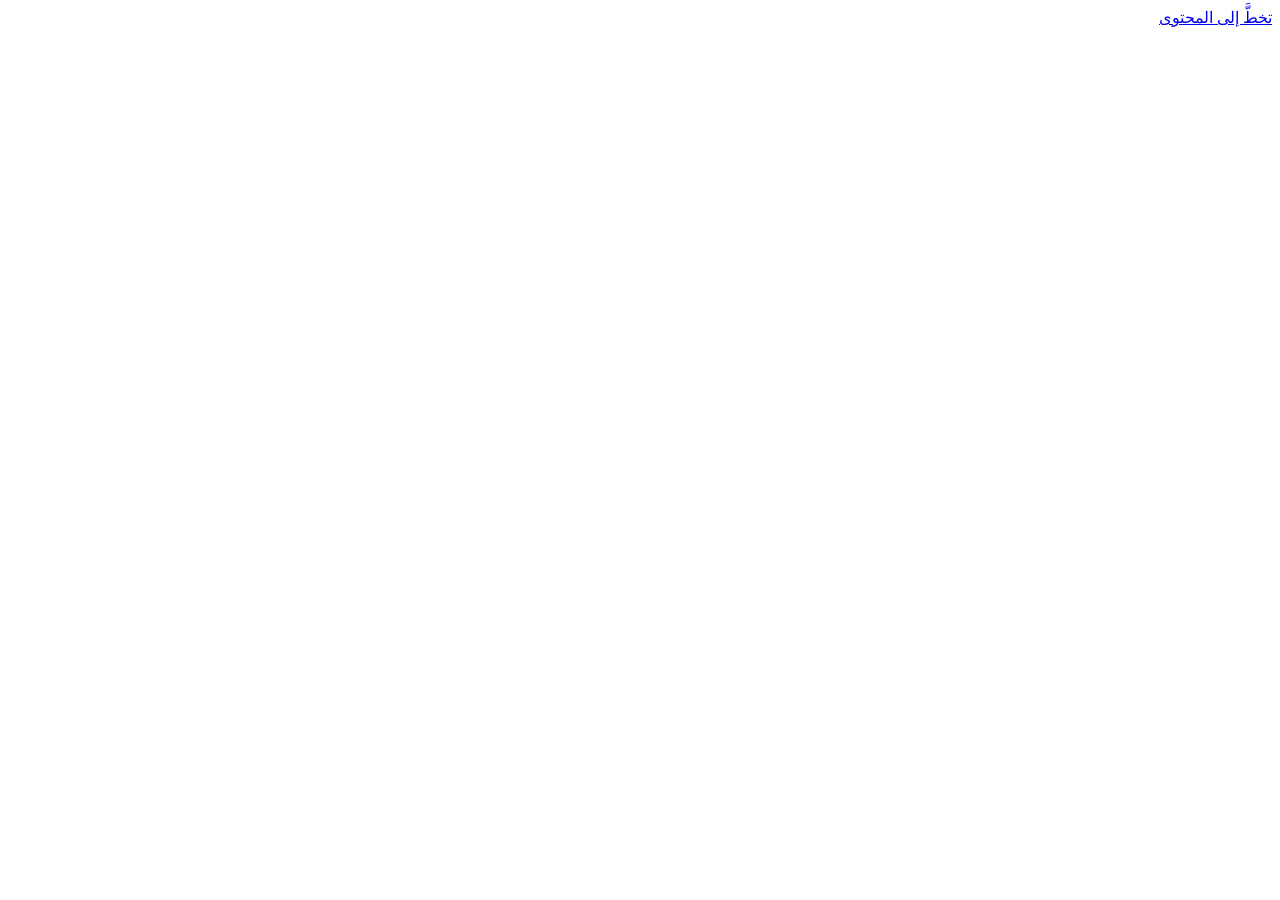
==== server/harith/static/index.html @ 6c05985f "3.4.0: ready for 100 testers on a free server Server: signup invites, server AI for testers (OpenAI-" ====
<!doctype html>
<html lang="ar" dir="rtl">
<head>
<meta charset="utf-8">
<meta name="viewport" content="width=device-width, initial-scale=1, viewport-fit=cover">
<meta name="theme-color" content="#F7F7F5" media="(prefers-color-scheme: light)">
<meta name="theme-color" content="#1C1C1C" media="(prefers-color-scheme: dark)">
<link rel="preload" href="/static/fonts/plex_regular.ttf" as="font" type="font/ttf" crossorigin>
<title>رفيق — لوحة التحكم</title>
<link rel="stylesheet" href="/static/style.css">
<link rel="icon" type="image/svg+xml" href="/static/logo-mark.svg">
<link rel="apple-touch-icon" href="/static/media/icon-192.png">
<link rel="manifest" href="/static/manifest.json">
<meta name="apple-mobile-web-app-capable" content="yes">
</head>
<body>
<a class="skip-link" href="#main">تخطَّ إلى المحتوى</a>
<div id="app"></div>
<div id="toast" role="status" aria-live="polite"></div>
<script src="/static/app.js"></script>
<script src="/static/biz.js"></script>
<script src="/static/pm.js"></script>
</body>
</html>
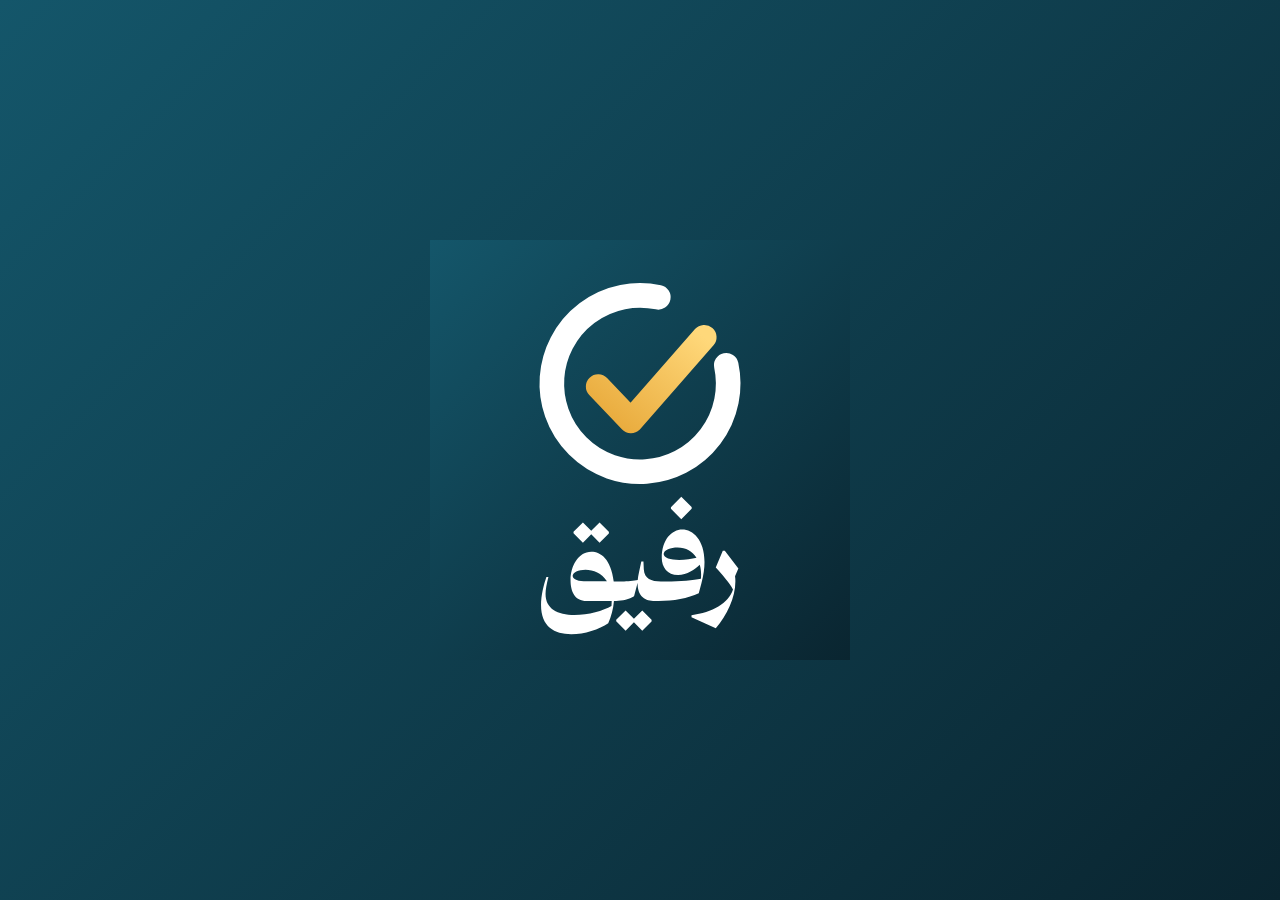
==== commit e2bafab6: "Web: شاشة بداية بالشعار المتحرك (مرة لكل جلسة، تحترم prefers-reduced-motion) — نفس حركة النسخة المعت" ====
--- a/server/harith/static/index.html
+++ b/server/harith/static/index.html
@@ -3,17 +3,37 @@
 <head>
 <meta charset="utf-8">
 <meta name="viewport" content="width=device-width, initial-scale=1, viewport-fit=cover">
-<meta name="theme-color" content="#F7F7F5" media="(prefers-color-scheme: light)">
-<meta name="theme-color" content="#1C1C1C" media="(prefers-color-scheme: dark)">
+<meta name="theme-color" content="#FFFFFF" media="(prefers-color-scheme: light)">
+<meta name="theme-color" content="#0A2530" media="(prefers-color-scheme: dark)">
 <link rel="preload" href="/static/fonts/plex_regular.ttf" as="font" type="font/ttf" crossorigin>
 <title>رفيق — لوحة التحكم</title>
 <link rel="stylesheet" href="/static/style.css">
-<link rel="icon" type="image/svg+xml" href="/static/logo-mark.svg">
+<link rel="icon" type="image/svg+xml" href="/static/brand/rafiq-mark.svg">
 <link rel="apple-touch-icon" href="/static/media/icon-192.png">
 <link rel="manifest" href="/static/manifest.json">
 <meta name="apple-mobile-web-app-capable" content="yes">
 </head>
 <body>
+<div id="rf-splash" aria-hidden="true">
+<svg xmlns="http://www.w3.org/2000/svg" viewBox="0 0 1024 1024" width="1024" height="1024"><defs><linearGradient id="g" x1="0" y1="1" x2="1" y2="0"><stop offset="0" stop-color="#E8A93A"/><stop offset="1" stop-color="#FFD87A"/></linearGradient>
+<linearGradient id="bg" x1="0" y1="0" x2="1" y2="1"><stop offset="0" stop-color="#14566A"/><stop offset="1" stop-color="#0A2530"/></linearGradient></defs><style>
+.rs-r{stroke-dasharray:1103.2 2206.4;stroke-dashoffset:1103.2;animation:rs-draw .9s cubic-bezier(.2,.7,.2,1) forwards}
+.ks-k{stroke-dasharray:387.1 774.3;stroke-dashoffset:387.1;animation:rs-draw2 .4s .55s ease-out forwards}
+.rs-kg{transform-origin:512px 350px;animation:rs-pop .35s .9s ease-in-out}
+.rs-w{opacity:0;animation:rs-fade .5s 1s ease-out forwards}
+@keyframes rs-draw{to{stroke-dashoffset:0}}@keyframes rs-draw2{to{stroke-dashoffset:0}}
+@keyframes rs-pop{50%{transform:scale(1.12)}}@keyframes rs-fade{from{opacity:0;transform:translateY(24px)}to{opacity:1;transform:none}}
+</style><rect width="1024" height="1024" fill="url(#bg)"/><path class="rs-r" d="M722.3,305.3 A215,215 0 1 1 556.7,139.7" fill="none" stroke="#fff" stroke-width="60" stroke-linecap="round"/><g class="rs-kg"><path class="ks-k" d="M410.0,357.3 L490.1,441.1 L668.7,237.0" fill="none" stroke="url(#g)" stroke-width="60" stroke-linecap="round" stroke-linejoin="round"/></g><path class="rs-w" d="M718.77 757.62H713.8399999999999L696.73 798.22C711.52 814.75 729.79 834.47 738.78 852.16C727.4699999999999 886.09 688.9 907.55 637.5699999999999 914.8V919.73L696.73 946.7C723.99 915.67 744.5799999999999 871.88 744.5799999999999 832.15C744.5799999999999 828.09 744.29 823.74 743.7099999999999 819.6800000000001L751.8299999999999 801.12ZM563.04 832.44C553.7599999999999 832.44 548.54 837.37 548.54 846.65V880.0H557.2399999999999C593.1999999999999 880.0 629.16 873.62 655.2599999999999 861.15L661.93 836.21C685.42 747.76 648.0099999999999 706.0 614.9499999999999 706.0C589.43 706.0 565.0699999999999 730.94 565.0699999999999 775.02C565.0699999999999 796.77 578.41 816.78 604.8 816.78C626.55 816.78 646.56 802.86 657.5799999999999 791.84C660.77 802.28 661.6399999999999 813.59 660.4799999999999 825.77C643.66 829.54 609.4399999999999 832.44 576.67 832.44ZM637.8599999999999 655.54C638.1499999999999 655.25 638.1499999999999 651.48 637.8599999999999 651.19L612.6299999999999 625.96L587.4 651.48V655.25L612.6299999999999 680.77ZM607.41 779.95C586.2399999999999 779.95 569.7099999999999 774.73 569.7099999999999 765.45C569.7099999999999 755.88 586.8199999999999 749.5 603.6399999999999 749.5C624.2299999999999 749.5 640.18 759.36 649.7499999999999 774.44C638.7299999999999 777.34 622.78 779.95 607.41 779.95ZM467.91999999999996 832.44C458.63999999999993 832.44 453.99999999999994 837.08 453.99999999999994 846.36V880.0C468.49999999999994 880.0 486.18999999999994 876.23 497.49999999999994 868.69L506.19999999999993 835.92C505.61999999999995 869.85 525.3399999999999 880.0 548.54 880.0C557.8199999999999 880.0 562.7499999999999 875.07 562.7499999999999 865.79V832.44C539.8399999999999 832.44 522.4399999999999 825.48 521.28 802.57L520.41 783.72H515.1899999999999L509.67999999999995 809.53C507.93999999999994 816.78 507.06999999999994 823.16 506.48999999999995 828.96C498.0799999999999 830.41 481.25999999999993 832.44 467.91999999999996 832.44ZM540.1299999999999 929.88C540.42 929.59 540.42 926.11 540.1299999999999 925.82L517.51 903.2L497.2099999999999 923.5L476.90999999999997 903.2L453.99999999999994 926.11V929.59L476.90999999999997 952.5L497.2099999999999 932.2L517.51 952.5ZM455.73999999999995 880.0C465.02 880.0 469.94999999999993 875.07 469.94999999999993 865.79V832.44H447.90999999999997C441.53 777.92 416.00999999999993 759.94 393.38999999999993 759.94C360.61999999999995 759.94 342.64 796.77 342.64 828.67C342.64 856.51 352.78999999999996 880.0 381.78999999999996 880.0H442.9799999999999C442.9799999999999 884.06 442.68999999999994 888.12 442.4 892.47C423.25999999999993 903.78 385.84999999999997 914.51 352.49999999999994 914.51C310.44999999999993 914.51 281.73999999999995 898.85 281.73999999999995 863.18C281.73999999999995 852.74 284.34999999999997 839.11 288.69999999999993 821.71L283.77 821.42C277.67999999999995 839.4 270.71999999999997 865.79 270.71999999999997 890.15C270.71999999999997 943.22 303.48999999999995 961.2 344.37999999999994 961.2C376.85999999999996 961.2 412.53 949.31 434.56999999999994 934.23C442.10999999999996 916.54 446.74999999999994 900.59 448.48999999999995 880.0ZM436.02 715.28C436.30999999999995 714.99 436.30999999999995 711.51 436.02 711.22L413.4 688.6L393.09999999999997 708.9L372.79999999999995 688.6L349.89 711.51V714.99L372.79999999999995 737.9L393.09999999999997 717.6L413.4 737.9ZM347.85999999999996 818.52C347.85999999999996 810.69 361.48999999999995 803.73 379.17999999999995 803.73C398.31999999999994 803.73 418.90999999999997 811.85 431.37999999999994 832.15H381.49999999999994C362.93999999999994 832.15 347.85999999999996 828.38 347.85999999999996 818.52Z" fill="#fff"/></svg>
+</div>
+<style>
+#rf-splash{position:fixed;inset:0;z-index:9999;display:grid;place-items:center;background:linear-gradient(135deg,#14566A,#0A2530);transition:opacity .25s ease}
+#rf-splash svg{width:min(86vw,420px);height:auto;display:block}
+#rf-splash.done{opacity:0;pointer-events:none}
+@media (prefers-reduced-motion: reduce){#rf-splash{display:none}}
+</style>
+<script>
+(function(){var s=document.getElementById('rf-splash');if(!s)return;try{if(sessionStorage.getItem('rf_splash_seen')){s.remove();return}sessionStorage.setItem('rf_splash_seen','1')}catch(e){}setTimeout(function(){s.classList.add('done');setTimeout(function(){if(s.parentNode)s.remove()},300)},1650)})();
+</script>
 <a class="skip-link" href="#main">تخطَّ إلى المحتوى</a>
 <div id="app"></div>
 <div id="toast" role="status" aria-live="polite"></div>
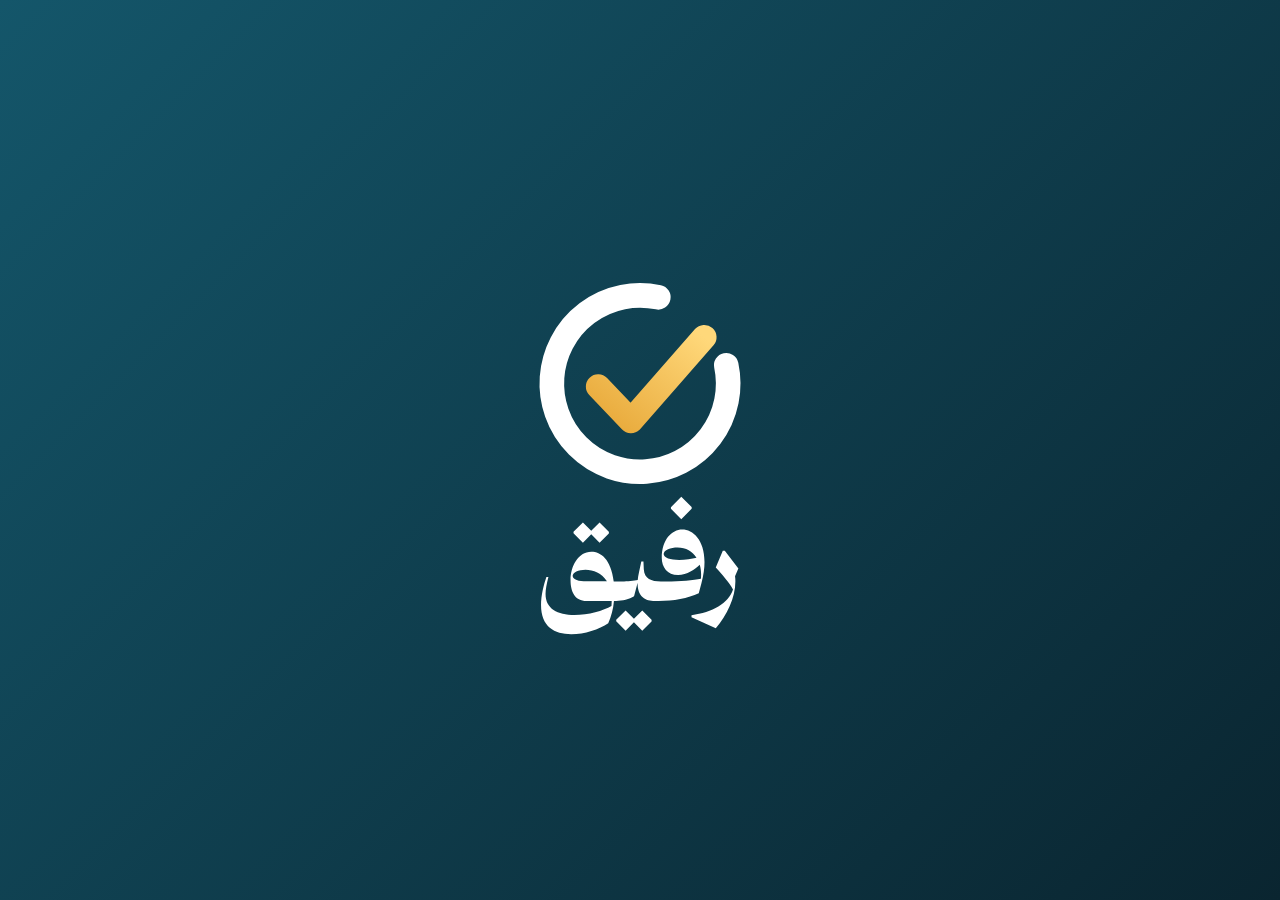
==== commit 4130adc0: "Web splash: إزالة خلفية الـSVG الداخلية — الشعار فوق تدرج الصفحة مباشرة بلا مربع" ====
--- a/server/harith/static/index.html
+++ b/server/harith/static/index.html
@@ -23,7 +23,7 @@
 .rs-w{opacity:0;animation:rs-fade .5s 1s ease-out forwards}
 @keyframes rs-draw{to{stroke-dashoffset:0}}@keyframes rs-draw2{to{stroke-dashoffset:0}}
 @keyframes rs-pop{50%{transform:scale(1.12)}}@keyframes rs-fade{from{opacity:0;transform:translateY(24px)}to{opacity:1;transform:none}}
-</style><rect width="1024" height="1024" fill="url(#bg)"/><path class="rs-r" d="M722.3,305.3 A215,215 0 1 1 556.7,139.7" fill="none" stroke="#fff" stroke-width="60" stroke-linecap="round"/><g class="rs-kg"><path class="ks-k" d="M410.0,357.3 L490.1,441.1 L668.7,237.0" fill="none" stroke="url(#g)" stroke-width="60" stroke-linecap="round" stroke-linejoin="round"/></g><path class="rs-w" d="M718.77 757.62H713.8399999999999L696.73 798.22C711.52 814.75 729.79 834.47 738.78 852.16C727.4699999999999 886.09 688.9 907.55 637.5699999999999 914.8V919.73L696.73 946.7C723.99 915.67 744.5799999999999 871.88 744.5799999999999 832.15C744.5799999999999 828.09 744.29 823.74 743.7099999999999 819.6800000000001L751.8299999999999 801.12ZM563.04 832.44C553.7599999999999 832.44 548.54 837.37 548.54 846.65V880.0H557.2399999999999C593.1999999999999 880.0 629.16 873.62 655.2599999999999 861.15L661.93 836.21C685.42 747.76 648.0099999999999 706.0 614.9499999999999 706.0C589.43 706.0 565.0699999999999 730.94 565.0699999999999 775.02C565.0699999999999 796.77 578.41 816.78 604.8 816.78C626.55 816.78 646.56 802.86 657.5799999999999 791.84C660.77 802.28 661.6399999999999 813.59 660.4799999999999 825.77C643.66 829.54 609.4399999999999 832.44 576.67 832.44ZM637.8599999999999 655.54C638.1499999999999 655.25 638.1499999999999 651.48 637.8599999999999 651.19L612.6299999999999 625.96L587.4 651.48V655.25L612.6299999999999 680.77ZM607.41 779.95C586.2399999999999 779.95 569.7099999999999 774.73 569.7099999999999 765.45C569.7099999999999 755.88 586.8199999999999 749.5 603.6399999999999 749.5C624.2299999999999 749.5 640.18 759.36 649.7499999999999 774.44C638.7299999999999 777.34 622.78 779.95 607.41 779.95ZM467.91999999999996 832.44C458.63999999999993 832.44 453.99999999999994 837.08 453.99999999999994 846.36V880.0C468.49999999999994 880.0 486.18999999999994 876.23 497.49999999999994 868.69L506.19999999999993 835.92C505.61999999999995 869.85 525.3399999999999 880.0 548.54 880.0C557.8199999999999 880.0 562.7499999999999 875.07 562.7499999999999 865.79V832.44C539.8399999999999 832.44 522.4399999999999 825.48 521.28 802.57L520.41 783.72H515.1899999999999L509.67999999999995 809.53C507.93999999999994 816.78 507.06999999999994 823.16 506.48999999999995 828.96C498.0799999999999 830.41 481.25999999999993 832.44 467.91999999999996 832.44ZM540.1299999999999 929.88C540.42 929.59 540.42 926.11 540.1299999999999 925.82L517.51 903.2L497.2099999999999 923.5L476.90999999999997 903.2L453.99999999999994 926.11V929.59L476.90999999999997 952.5L497.2099999999999 932.2L517.51 952.5ZM455.73999999999995 880.0C465.02 880.0 469.94999999999993 875.07 469.94999999999993 865.79V832.44H447.90999999999997C441.53 777.92 416.00999999999993 759.94 393.38999999999993 759.94C360.61999999999995 759.94 342.64 796.77 342.64 828.67C342.64 856.51 352.78999999999996 880.0 381.78999999999996 880.0H442.9799999999999C442.9799999999999 884.06 442.68999999999994 888.12 442.4 892.47C423.25999999999993 903.78 385.84999999999997 914.51 352.49999999999994 914.51C310.44999999999993 914.51 281.73999999999995 898.85 281.73999999999995 863.18C281.73999999999995 852.74 284.34999999999997 839.11 288.69999999999993 821.71L283.77 821.42C277.67999999999995 839.4 270.71999999999997 865.79 270.71999999999997 890.15C270.71999999999997 943.22 303.48999999999995 961.2 344.37999999999994 961.2C376.85999999999996 961.2 412.53 949.31 434.56999999999994 934.23C442.10999999999996 916.54 446.74999999999994 900.59 448.48999999999995 880.0ZM436.02 715.28C436.30999999999995 714.99 436.30999999999995 711.51 436.02 711.22L413.4 688.6L393.09999999999997 708.9L372.79999999999995 688.6L349.89 711.51V714.99L372.79999999999995 737.9L393.09999999999997 717.6L413.4 737.9ZM347.85999999999996 818.52C347.85999999999996 810.69 361.48999999999995 803.73 379.17999999999995 803.73C398.31999999999994 803.73 418.90999999999997 811.85 431.37999999999994 832.15H381.49999999999994C362.93999999999994 832.15 347.85999999999996 828.38 347.85999999999996 818.52Z" fill="#fff"/></svg>
+</style><path class="rs-r" d="M722.3,305.3 A215,215 0 1 1 556.7,139.7" fill="none" stroke="#fff" stroke-width="60" stroke-linecap="round"/><g class="rs-kg"><path class="ks-k" d="M410.0,357.3 L490.1,441.1 L668.7,237.0" fill="none" stroke="url(#g)" stroke-width="60" stroke-linecap="round" stroke-linejoin="round"/></g><path class="rs-w" d="M718.77 757.62H713.8399999999999L696.73 798.22C711.52 814.75 729.79 834.47 738.78 852.16C727.4699999999999 886.09 688.9 907.55 637.5699999999999 914.8V919.73L696.73 946.7C723.99 915.67 744.5799999999999 871.88 744.5799999999999 832.15C744.5799999999999 828.09 744.29 823.74 743.7099999999999 819.6800000000001L751.8299999999999 801.12ZM563.04 832.44C553.7599999999999 832.44 548.54 837.37 548.54 846.65V880.0H557.2399999999999C593.1999999999999 880.0 629.16 873.62 655.2599999999999 861.15L661.93 836.21C685.42 747.76 648.0099999999999 706.0 614.9499999999999 706.0C589.43 706.0 565.0699999999999 730.94 565.0699999999999 775.02C565.0699999999999 796.77 578.41 816.78 604.8 816.78C626.55 816.78 646.56 802.86 657.5799999999999 791.84C660.77 802.28 661.6399999999999 813.59 660.4799999999999 825.77C643.66 829.54 609.4399999999999 832.44 576.67 832.44ZM637.8599999999999 655.54C638.1499999999999 655.25 638.1499999999999 651.48 637.8599999999999 651.19L612.6299999999999 625.96L587.4 651.48V655.25L612.6299999999999 680.77ZM607.41 779.95C586.2399999999999 779.95 569.7099999999999 774.73 569.7099999999999 765.45C569.7099999999999 755.88 586.8199999999999 749.5 603.6399999999999 749.5C624.2299999999999 749.5 640.18 759.36 649.7499999999999 774.44C638.7299999999999 777.34 622.78 779.95 607.41 779.95ZM467.91999999999996 832.44C458.63999999999993 832.44 453.99999999999994 837.08 453.99999999999994 846.36V880.0C468.49999999999994 880.0 486.18999999999994 876.23 497.49999999999994 868.69L506.19999999999993 835.92C505.61999999999995 869.85 525.3399999999999 880.0 548.54 880.0C557.8199999999999 880.0 562.7499999999999 875.07 562.7499999999999 865.79V832.44C539.8399999999999 832.44 522.4399999999999 825.48 521.28 802.57L520.41 783.72H515.1899999999999L509.67999999999995 809.53C507.93999999999994 816.78 507.06999999999994 823.16 506.48999999999995 828.96C498.0799999999999 830.41 481.25999999999993 832.44 467.91999999999996 832.44ZM540.1299999999999 929.88C540.42 929.59 540.42 926.11 540.1299999999999 925.82L517.51 903.2L497.2099999999999 923.5L476.90999999999997 903.2L453.99999999999994 926.11V929.59L476.90999999999997 952.5L497.2099999999999 932.2L517.51 952.5ZM455.73999999999995 880.0C465.02 880.0 469.94999999999993 875.07 469.94999999999993 865.79V832.44H447.90999999999997C441.53 777.92 416.00999999999993 759.94 393.38999999999993 759.94C360.61999999999995 759.94 342.64 796.77 342.64 828.67C342.64 856.51 352.78999999999996 880.0 381.78999999999996 880.0H442.9799999999999C442.9799999999999 884.06 442.68999999999994 888.12 442.4 892.47C423.25999999999993 903.78 385.84999999999997 914.51 352.49999999999994 914.51C310.44999999999993 914.51 281.73999999999995 898.85 281.73999999999995 863.18C281.73999999999995 852.74 284.34999999999997 839.11 288.69999999999993 821.71L283.77 821.42C277.67999999999995 839.4 270.71999999999997 865.79 270.71999999999997 890.15C270.71999999999997 943.22 303.48999999999995 961.2 344.37999999999994 961.2C376.85999999999996 961.2 412.53 949.31 434.56999999999994 934.23C442.10999999999996 916.54 446.74999999999994 900.59 448.48999999999995 880.0ZM436.02 715.28C436.30999999999995 714.99 436.30999999999995 711.51 436.02 711.22L413.4 688.6L393.09999999999997 708.9L372.79999999999995 688.6L349.89 711.51V714.99L372.79999999999995 737.9L393.09999999999997 717.6L413.4 737.9ZM347.85999999999996 818.52C347.85999999999996 810.69 361.48999999999995 803.73 379.17999999999995 803.73C398.31999999999994 803.73 418.90999999999997 811.85 431.37999999999994 832.15H381.49999999999994C362.93999999999994 832.15 347.85999999999996 828.38 347.85999999999996 818.52Z" fill="#fff"/></svg>
 </div>
 <style>
 #rf-splash{position:fixed;inset:0;z-index:9999;display:grid;place-items:center;background:linear-gradient(135deg,#14566A,#0A2530);transition:opacity .25s ease}
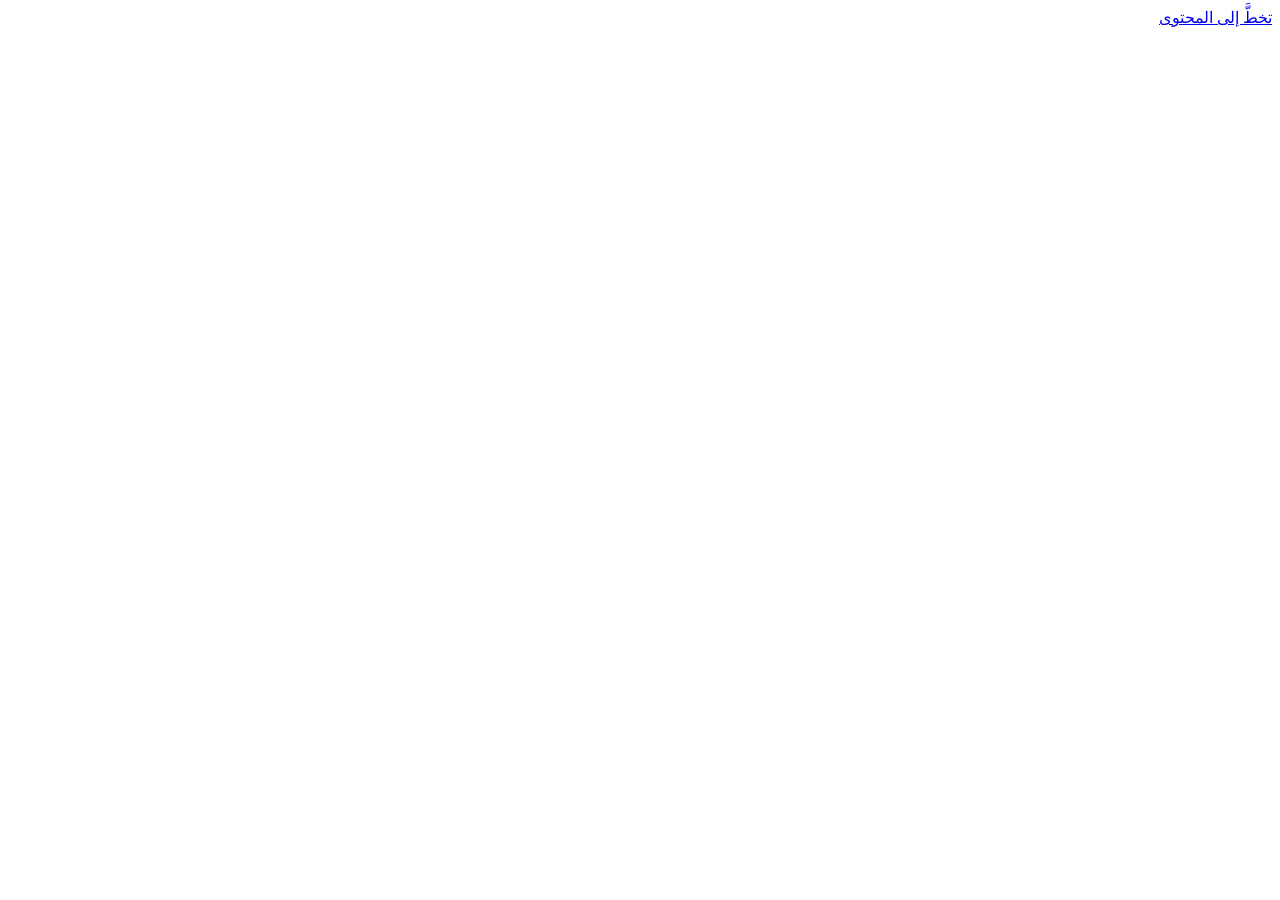
==== commit a4097c80: "Web splash fail-safe: تختفي وحدها بـCSS بعد 1.7s حتى لو تعطّل JS (visibility:hidden، لا تحجب اللمس)" ====
--- a/server/harith/static/index.html
+++ b/server/harith/static/index.html
@@ -26,7 +26,8 @@
 </style><path class="rs-r" d="M722.3,305.3 A215,215 0 1 1 556.7,139.7" fill="none" stroke="#fff" stroke-width="60" stroke-linecap="round"/><g class="rs-kg"><path class="ks-k" d="M410.0,357.3 L490.1,441.1 L668.7,237.0" fill="none" stroke="url(#g)" stroke-width="60" stroke-linecap="round" stroke-linejoin="round"/></g><path class="rs-w" d="M718.77 757.62H713.8399999999999L696.73 798.22C711.52 814.75 729.79 834.47 738.78 852.16C727.4699999999999 886.09 688.9 907.55 637.5699999999999 914.8V919.73L696.73 946.7C723.99 915.67 744.5799999999999 871.88 744.5799999999999 832.15C744.5799999999999 828.09 744.29 823.74 743.7099999999999 819.6800000000001L751.8299999999999 801.12ZM563.04 832.44C553.7599999999999 832.44 548.54 837.37 548.54 846.65V880.0H557.2399999999999C593.1999999999999 880.0 629.16 873.62 655.2599999999999 861.15L661.93 836.21C685.42 747.76 648.0099999999999 706.0 614.9499999999999 706.0C589.43 706.0 565.0699999999999 730.94 565.0699999999999 775.02C565.0699999999999 796.77 578.41 816.78 604.8 816.78C626.55 816.78 646.56 802.86 657.5799999999999 791.84C660.77 802.28 661.6399999999999 813.59 660.4799999999999 825.77C643.66 829.54 609.4399999999999 832.44 576.67 832.44ZM637.8599999999999 655.54C638.1499999999999 655.25 638.1499999999999 651.48 637.8599999999999 651.19L612.6299999999999 625.96L587.4 651.48V655.25L612.6299999999999 680.77ZM607.41 779.95C586.2399999999999 779.95 569.7099999999999 774.73 569.7099999999999 765.45C569.7099999999999 755.88 586.8199999999999 749.5 603.6399999999999 749.5C624.2299999999999 749.5 640.18 759.36 649.7499999999999 774.44C638.7299999999999 777.34 622.78 779.95 607.41 779.95ZM467.91999999999996 832.44C458.63999999999993 832.44 453.99999999999994 837.08 453.99999999999994 846.36V880.0C468.49999999999994 880.0 486.18999999999994 876.23 497.49999999999994 868.69L506.19999999999993 835.92C505.61999999999995 869.85 525.3399999999999 880.0 548.54 880.0C557.8199999999999 880.0 562.7499999999999 875.07 562.7499999999999 865.79V832.44C539.8399999999999 832.44 522.4399999999999 825.48 521.28 802.57L520.41 783.72H515.1899999999999L509.67999999999995 809.53C507.93999999999994 816.78 507.06999999999994 823.16 506.48999999999995 828.96C498.0799999999999 830.41 481.25999999999993 832.44 467.91999999999996 832.44ZM540.1299999999999 929.88C540.42 929.59 540.42 926.11 540.1299999999999 925.82L517.51 903.2L497.2099999999999 923.5L476.90999999999997 903.2L453.99999999999994 926.11V929.59L476.90999999999997 952.5L497.2099999999999 932.2L517.51 952.5ZM455.73999999999995 880.0C465.02 880.0 469.94999999999993 875.07 469.94999999999993 865.79V832.44H447.90999999999997C441.53 777.92 416.00999999999993 759.94 393.38999999999993 759.94C360.61999999999995 759.94 342.64 796.77 342.64 828.67C342.64 856.51 352.78999999999996 880.0 381.78999999999996 880.0H442.9799999999999C442.9799999999999 884.06 442.68999999999994 888.12 442.4 892.47C423.25999999999993 903.78 385.84999999999997 914.51 352.49999999999994 914.51C310.44999999999993 914.51 281.73999999999995 898.85 281.73999999999995 863.18C281.73999999999995 852.74 284.34999999999997 839.11 288.69999999999993 821.71L283.77 821.42C277.67999999999995 839.4 270.71999999999997 865.79 270.71999999999997 890.15C270.71999999999997 943.22 303.48999999999995 961.2 344.37999999999994 961.2C376.85999999999996 961.2 412.53 949.31 434.56999999999994 934.23C442.10999999999996 916.54 446.74999999999994 900.59 448.48999999999995 880.0ZM436.02 715.28C436.30999999999995 714.99 436.30999999999995 711.51 436.02 711.22L413.4 688.6L393.09999999999997 708.9L372.79999999999995 688.6L349.89 711.51V714.99L372.79999999999995 737.9L393.09999999999997 717.6L413.4 737.9ZM347.85999999999996 818.52C347.85999999999996 810.69 361.48999999999995 803.73 379.17999999999995 803.73C398.31999999999994 803.73 418.90999999999997 811.85 431.37999999999994 832.15H381.49999999999994C362.93999999999994 832.15 347.85999999999996 828.38 347.85999999999996 818.52Z" fill="#fff"/></svg>
 </div>
 <style>
-#rf-splash{position:fixed;inset:0;z-index:9999;display:grid;place-items:center;background:linear-gradient(135deg,#14566A,#0A2530);transition:opacity .25s ease}
+#rf-splash{position:fixed;inset:0;z-index:9999;display:grid;place-items:center;background:linear-gradient(135deg,#14566A,#0A2530);transition:opacity .25s ease;animation:rs-splash-out .35s ease 1.7s forwards}
+@keyframes rs-splash-out{to{opacity:0;visibility:hidden}}
 #rf-splash svg{width:min(86vw,420px);height:auto;display:block}
 #rf-splash.done{opacity:0;pointer-events:none}
 @media (prefers-reduced-motion: reduce){#rf-splash{display:none}}
